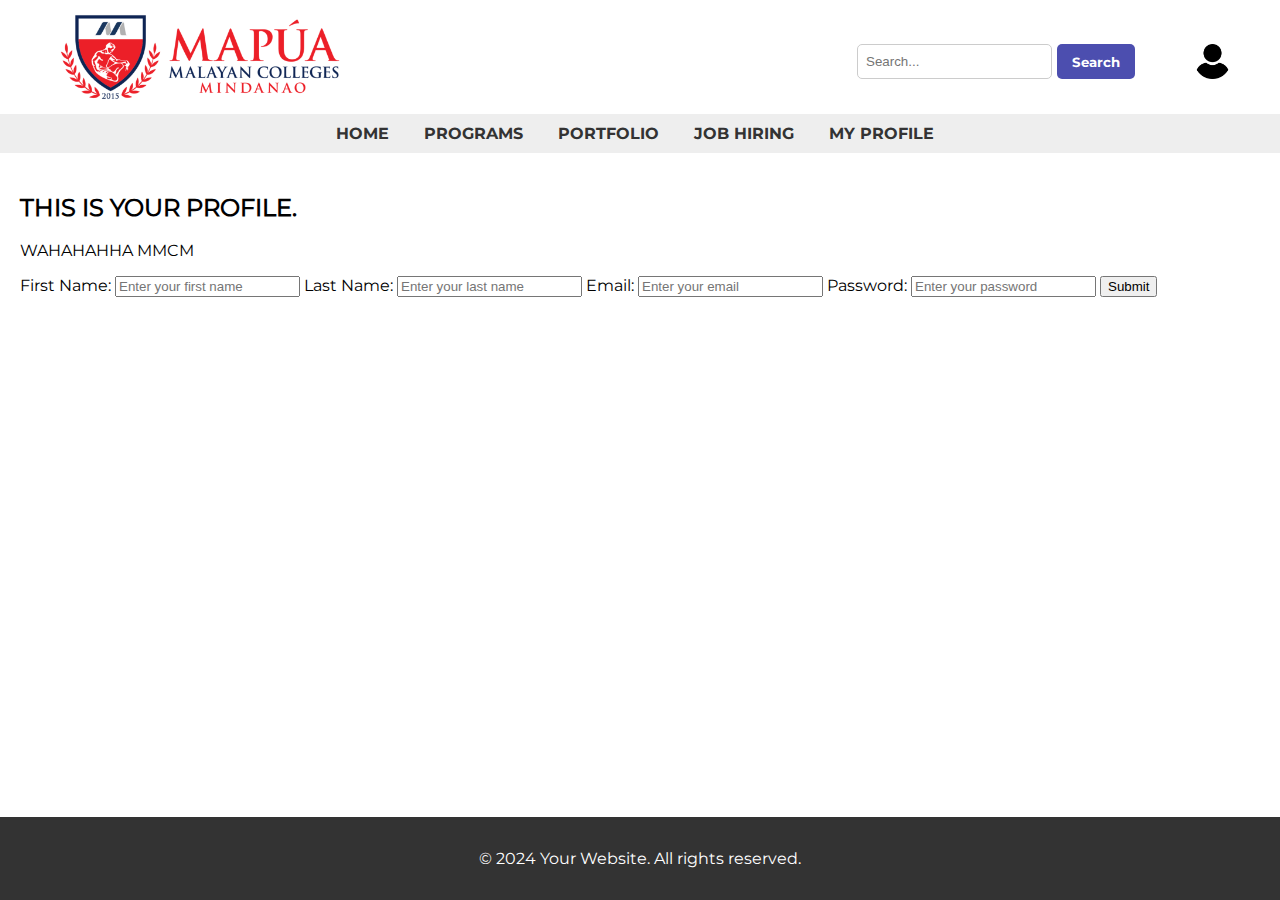
==== pages/form.html @ 5bd32eed "forms and home" ====
<!-- form.html -->
<!DOCTYPE html>
<html lang="en">
<head>
    <meta charset="UTF-8">
    <meta name="viewport" content="width=device-width, initial-scale=1.0">
    <link rel="icon" type="image/x-icon" href="../images/MMCM_Logo_noname.png">
    <link rel="stylesheet" href="../css/styles.css">
    <title>Your Profile</title>
    <body>

        <!-- Your website content will be hidden initially -->
        <div id="content" style="display: none;">
    
            <header>
                <img src="../images\MMCM_Logo.png" alt="Header Image">
                <div class="search-bar">
                    <input type="text" placeholder="Search...">
                    <button type="button">Search</button>
                <img src="../images/user.png" alt="Admin Logo" id="admin-logo">
                </div>
            </header>
    
            <nav>
                <div class="navbar">
                    <ul>
                        <li><a href="home.html">HOME</a></li>
                        <li><a href="prog.html">PROGRAMS</a></li>
                        <li><a href="portfolio.html">PORTFOLIO</a></li>
                        <li><a href="job.html">JOB HIRING</a></li>
                        <li><a href="profile.html">MY PROFILE</a></li>
                    </ul>
                </div>
            </nav>
    
            <main>
                <section>
                    <h2>THIS IS YOUR PROFILE.</h2>
                    <p>WAHAHAHHA MMCM</p>
                    <form>
                        <label for="firstName">First Name:</label>
                        <input type="text" id="firstName" name="firstName" placeholder="Enter your first name" required>
    
                        <label for="lastName">Last Name:</label>
                        <input type="text" id="lastName" name="lastName" placeholder="Enter your last name" required>
    
                        <label for="email">Email:</label>
                        <input type="email" id="email" name="email" placeholder="Enter your email" required>
                        
                        <label for="password">Password:</label>
                        <input type="password" id="password" name="password" placeholder="Enter your password" required>
    
                        <button type="submit" class="submit-button">Submit</button>
                    </form>
                </section>
            </main>
    
            <footer>
                <p>&copy; 2024 Your Website. All rights reserved.</p>
            </footer>
    
        </div>
    
        <!-- JavaScript to show/hide content based on login status -->
        <script>
            // Check if the user is logged in
            const isLoggedIn = /* Add your logic to check login status */ true;
    
            // Show/hide content based on login status
            if (!isLoggedIn) {
                // Redirect to the login page if not logged in
                window.location.href = 'login.html';
            } else {
                // Show the content if logged in
                document.getElementById('content').style.display = 'block';
            }
            document.getElementById('admin-logo').addEventListener('click', function () {
            // Redirect to the form page
            window.location.href = 'form.html';
        });
        </script>
    
    </body>
    </html>
---- css/styles.css ----
@font-face {
    font-family: 'Montserrat-Bold';
    src: url('../fonts/Montserrat-Bold.ttf') format('truetype');
}

@font-face {
    font-family: 'Montserrat-Regular';
    src: url('../fonts/Montserrat-Regular.ttf') format('truetype');
}

@font-face {
    font-family: 'Lato';
    src: url('../fonts/Lato-Regular.ttf') format('truetype');
}

body {
    margin: 0;
    padding: 0;
    font-family: 'Montserrat-Regular', sans-serif;
    font-weight: lighter;
}


header {
    text-align: center;
    display: flex;
    justify-content: space-between; /* Align items on the same line with space in between */
    align-items: center; /* Center items vertically */
    margin: auto;
    background-color: #fff;
}

header img {
    max-width: 300px;
    height: auto;
    margin-left: 50px;

}

.header-container {
    text-align: center;
    background-color: #333;
    color: #fff;
    margin-left: 20px;
    margin-right: 20px;

}

#admin-logo {
    display: relative;
    width: 35px; /* Adjust the maximum width as needed */
    height: auto;
    padding-left: 10px;
    padding-right: 50px;
}

.search-bar {
    display: flex; /* Display input and button in the same line */
    margin-top: 10px; /* Adjust the margin as needed */
}

.search-bar input {
    padding: 8px;
    margin-right: 5px;
    border: 1px solid #ccc;
    border-radius: 5px;
}

.search-bar button {
    font-family: 'Montserrat-Bold';
    padding: 8px 15px;
    background-color: #4c4eaf;
    color: #fff;
    border: none;
    border-radius: 5px;
    cursor: pointer;
}

.search-bar button:hover {
    background-color: #c14242;
}

nav {
    font-family: 'Montserrat-Bold' ;
    background-color: #eee;
    padding: 10px;
}

.navbar {
    display: flex;
    justify-content: center;
    font-weight: bold;
}

nav ul {
    list-style-type: none;
    margin: 0;
    padding: 0;
}

nav li {
    display: inline;
    margin-right: 10px;
}

nav a {
    text-decoration: none;
    color: #333;
    padding: 10px;
    border-radius: 5px;
}

nav a:hover {
    color: #3255ff;
}

main {
    padding: 20px;
}
.school-bg {
    position: fixed;
    top: 0;
    left: 0;
    width: 100%;
    height: 100%;
    object-fit: cover;
    z-index: -1; /* Set a negative z-index to place it behind other content */
}
footer {
    background-color: #333;
    color: #fff;
    text-align: center;
    padding: 1em 0;
    position: fixed;
    bottom: 0;
    width: 100%;
}

/* Styles for the left-aligned form */
.left-column {
    position: fixed;
    left: 0;
    top: 50%;
    transform: translateY(-50%);
    padding: 20px;
    background-color: #f9f9f9;
    border-right: 1px solid #ccc;
}

.left-column form {
    display: flex;
    flex-direction: column;
}

.left-column label {
    margin-bottom: 10px;
}

.left-column input {
    padding: 8px;
    margin-bottom: 15px;
    border: 1px solid #ccc;
    border-radius: 5px;
}

.left-column .submit-button {
    font-family: 'Montserrat-Bold';
    padding: 8px 15px;
    background-color: #4c4eaf;
    color: #fff;
    border: none;
    border-radius: 5px;
    cursor: pointer;
}

.left-column .submit-button:hover {
    background-color: #c14242;
}
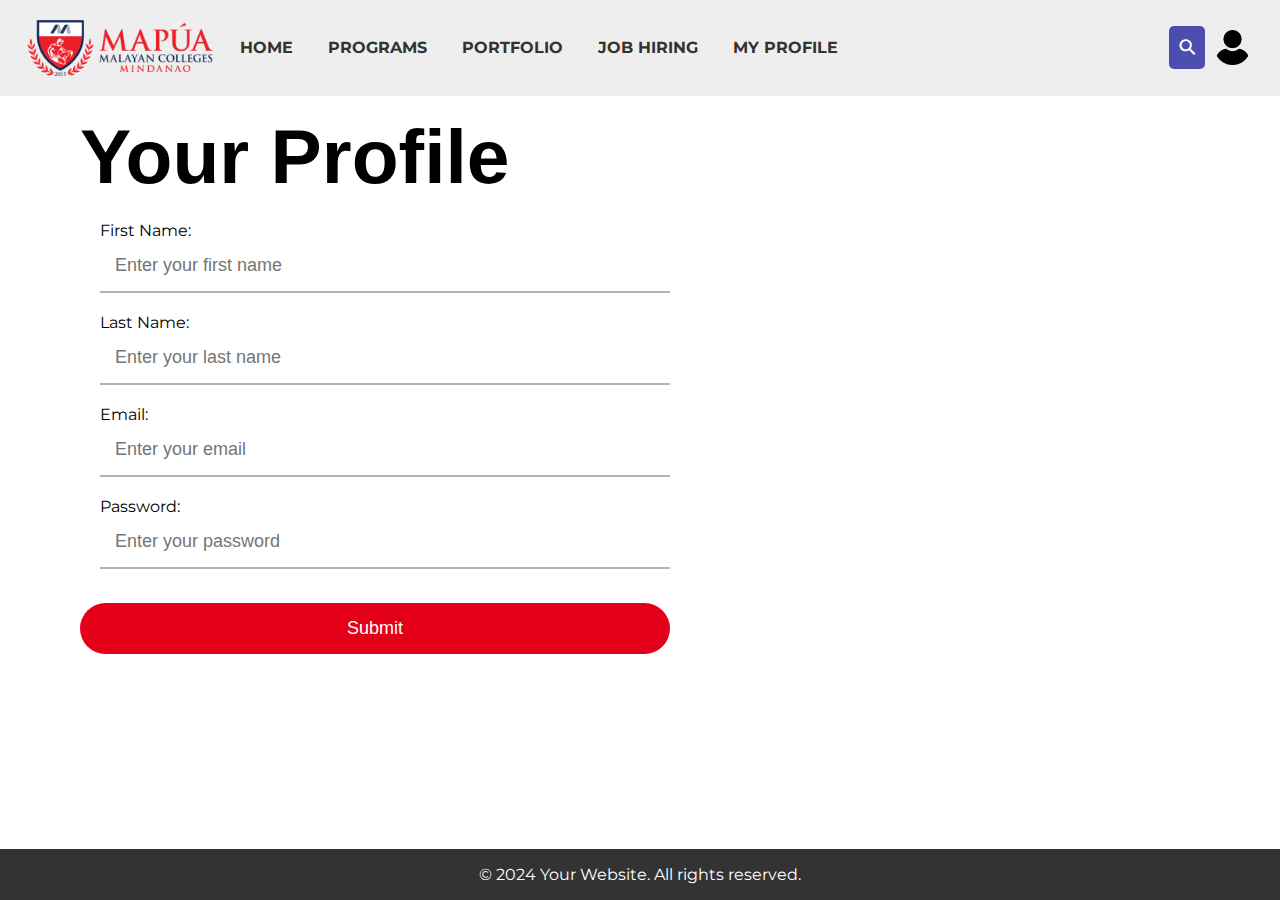
==== commit 0891f289: "Header and Profile page modifications" ====
--- a/pages/form.html
+++ b/pages/form.html
@@ -6,6 +6,7 @@
     <meta name="viewport" content="width=device-width, initial-scale=1.0">
     <link rel="icon" type="image/x-icon" href="../images/MMCM_Logo_noname.png">
     <link rel="stylesheet" href="../css/styles.css">
+    <link rel="stylesheet" href="../css/forms.css">
     <title>Your Profile</title>
     <body>
 
@@ -13,45 +14,60 @@
         <div id="content" style="display: none;">
     
             <header>
-                <img src="../images\MMCM_Logo.png" alt="Header Image">
-                <div class="search-bar">
-                    <input type="text" placeholder="Search...">
-                    <button type="button">Search</button>
-                <img src="../images/user.png" alt="Admin Logo" id="admin-logo">
+                <div class="header-container">
+                    <img src="../images\MMCM_Logo.png" alt="Header Image">
+                    <nav>
+                        <div class="navbar">
+                            <ul>
+                                <li><a href="home.html">HOME</a></li>
+                                <li><a href="prog.html">PROGRAMS</a></li>
+                                <li><a href="portfolio.html">PORTFOLIO</a></li>
+                                <li><a href="job.html">JOB HIRING</a></li>
+                                <li><a href="profile.html">MY PROFILE</a></li>
+                            </ul>
+                        </div>
+                    </nav>
+                    
+                    <div class="search-container">
+                        <form action="/search" method="get">
+                            <input class="search expandright" id="searchright" type="search" name="q" placeholder="Search">
+                            <label class="button searchbutton" for="searchright"><span class="mglass">&#9906;</span></label>
+                        </form>
+                    </div>
+                    
+                    <img src="../images/user.png" alt="Admin Logo" id="admin-logo">
                 </div>
             </header>
-    
-            <nav>
-                <div class="navbar">
-                    <ul>
-                        <li><a href="home.html">HOME</a></li>
-                        <li><a href="prog.html">PROGRAMS</a></li>
-                        <li><a href="portfolio.html">PORTFOLIO</a></li>
-                        <li><a href="job.html">JOB HIRING</a></li>
-                        <li><a href="profile.html">MY PROFILE</a></li>
-                    </ul>
-                </div>
-            </nav>
+        
     
             <main>
+                <h5>Your Profile</h5>
                 <section>
-                    <h2>THIS IS YOUR PROFILE.</h2>
-                    <p>WAHAHAHHA MMCM</p>
-                    <form>
-                        <label for="firstName">First Name:</label>
-                        <input type="text" id="firstName" name="firstName" placeholder="Enter your first name" required>
-    
-                        <label for="lastName">Last Name:</label>
-                        <input type="text" id="lastName" name="lastName" placeholder="Enter your last name" required>
-    
-                        <label for="email">Email:</label>
-                        <input type="email" id="email" name="email" placeholder="Enter your email" required>
-                        
-                        <label for="password">Password:</label>
-                        <input type="password" id="password" name="password" placeholder="Enter your password" required>
-    
-                        <button type="submit" class="submit-button">Submit</button>
+                    <form class="box-form">
+                        <div class="right">
+                            <div class="inputs">
+                                <div class="input-group">
+                                    <label for="firstName">First Name:</label>
+                                    <input type="text" id="firstName" name="firstName" placeholder="Enter your first name" required>
+                                </div>
+                                <div class="input-group">
+                                    <label for="lastName">Last Name:</label>
+                                    <input type="text" id="lastName" name="lastName" placeholder="Enter your last name" required>
+                                </div>
+                                <div class="input-group">
+                                    <label for="email">Email:</label>
+                                    <input type="email" id="email" name="email" placeholder="Enter your email" required>
+                                </div>
+                                <div class="input-group">
+                                    <label for="password">Password:</label>
+                                    <input type="password" id="password" name="password" placeholder="Enter your password" required>
+                                </div>
+                            </div>
+                            <button type="submit" class="submit-button">Submit</button>
+                        </div>
                     </form>
+                    
+                    
                 </section>
             </main>
     
--- a/css/styles.css
+++ b/css/styles.css
@@ -23,52 +23,59 @@
 
 header {
     text-align: center;
-    display: flex;
-    justify-content: space-between; /* Align items on the same line with space in between */
-    align-items: center; /* Center items vertically */
-    margin: auto;
-    background-color: #fff;
-}
-
-header img {
-    max-width: 300px;
+    background-color: #eee;
+}
+
+.header-container {
+    display: flex;
+    justify-content: space-between;
+    align-items: center;
+    padding: 10px 20px;
+}
+
+.header-container img {
+    max-width: 200px;
     height: auto;
-    margin-left: 50px;
-
-}
-
-.header-container {
-    text-align: center;
-    background-color: #333;
-    color: #fff;
-    margin-left: 20px;
-    margin-right: 20px;
-
-}
-
-#admin-logo {
-    display: relative;
-    width: 35px; /* Adjust the maximum width as needed */
-    height: auto;
-    padding-left: 10px;
-    padding-right: 50px;
-}
-
-.search-bar {
-    display: flex; /* Display input and button in the same line */
-    margin-top: 10px; /* Adjust the margin as needed */
-}
-
-.search-bar input {
-    padding: 8px;
-    margin-right: 5px;
-    border: 1px solid #ccc;
-    border-radius: 5px;
-}
-
-.search-bar button {
-    font-family: 'Montserrat-Bold';
-    padding: 8px 15px;
+}
+
+.navbar ul {
+    list-style-type: none;
+    margin: 0;
+    padding: 0;
+}
+
+.navbar li {
+    display: inline;
+    margin-right: 10px;
+}
+
+.navbar a {
+    text-decoration: none;
+    color: #333;
+    padding: 10px;
+    border-radius: 5px;
+}
+
+.navbar a:hover {
+    color: #3255ff;
+}
+
+.search-container {
+    position: relative;
+    display: flex;
+    align-items: center;
+    margin-left: auto; /* Aligns the search container to the right */
+}
+
+.mglass {
+    display: inline-block;
+    pointer-events: none;
+    transform: rotate(-45deg);
+}
+
+.searchbutton {
+    font-size: 22px;
+    padding: 8px 10px;
     background-color: #4c4eaf;
     color: #fff;
     border: none;
@@ -76,9 +83,72 @@
     cursor: pointer;
 }
 
-.search-bar button:hover {
+.search {
+    position: absolute;
+    left: 0;
+    outline: none;
+    border: none;
+    padding: 0;
+    width: 0;
+    height: 100%;
+    border-bottom: 2px solid black;
+    z-index: 10;
+    transition-duration: 0.4s;
+}
+
+.search:focus {
+    width: 213px;
+    padding: 0 16px 0 0;
+}
+
+
+
+.searchbutton:hover {
     background-color: #c14242;
 }
+
+.search:focus + .searchbutton {
+    background-color: white;
+    color: black;
+}
+
+
+.search {
+    position: absolute;
+    left: 60px;
+    outline: none;
+    border: none;
+    padding: 0;
+    width: 0;
+    height: 100%;
+    border-bottom: 2px solid black; /* Add border-bottom style */
+    z-index: 10;
+    transition-duration: 0.4s;
+}
+
+.search:focus {
+    width: 363px;
+    padding: 0 16px 0 0;
+}
+
+
+.expandright {
+    left: auto;
+    right: 49px;
+}
+
+.expandright:focus {
+    padding: 0 0 0 16px;
+}
+
+
+#admin-logo {
+    width: 35px;
+    height: auto;
+    margin-left: 10px;
+    margin-right: 10px;
+}
+
 
 nav {
     font-family: 'Montserrat-Bold' ;
@@ -117,6 +187,7 @@
 main {
     padding: 20px;
 }
+
 .school-bg {
     position: fixed;
     top: 0;
@@ -124,13 +195,15 @@
     width: 100%;
     height: 100%;
     object-fit: cover;
-    z-index: -1; /* Set a negative z-index to place it behind other content */
-}
+    z-index: -1;
+    overflow: hidden; /* Ensure the overlay stays within the boundaries of .school-bg */
+    background: linear-gradient(to top, rgba(0, 0, 0, 0.8) 0%, rgba(0, 0, 0, 0) 100%);
+}
+
 footer {
     background-color: #333;
     color: #fff;
     text-align: center;
-    padding: 1em 0;
     position: fixed;
     bottom: 0;
     width: 100%;
--- a/css/forms.css
+++ b/css/forms.css
@@ -0,0 +1,59 @@
+.box-form .right {
+    padding: 30px 60px 40px; /* Increased padding on top */
+    overflow: hidden;
+    width: calc(100% - 650px); /* Adjust the width as needed */
+}
+
+main h5 {
+    padding: 40px 60px 5px; /* Padding adjusted */
+    font-size: 6vmax;
+    line-height: 0;
+    font-family: "Montserrat", sans-serif;
+    margin-bottom: 10px; /* Decreased margin bottom */
+    margin-top: 0; /* Removed margin top */
+}
+
+.box-form .right h6 {
+    font-size: 1.5vmax; /* Increased font size */
+    color: #B0B3B9;
+    font-weight: 100;
+    margin-bottom: 30px; /* Maintain space after the subheading */
+}
+
+.box-form .right p {
+    font-size: 16px; /* Maintain font size */
+    color: #B0B3B9;
+    margin-bottom: 30px; /* Maintain space after the paragraph */
+}
+
+.box-form .right .inputs {
+    overflow: hidden;
+    margin-bottom: 30px; /* Maintain space between inputs */
+}
+
+.box-form .right .input-group {
+    margin: 20px; /* Add space between label-input pairs */
+}
+
+.box-form .right input {
+    width: 100%;
+    padding: 15px; /* Maintain padding */
+    font-size: 18px; /* Maintain font size */
+    border: none;
+    outline: none;
+    border-bottom: 2px solid #B0B3B9;
+}
+
+.box-form .right button {
+    width: 100%; /* Set the width to 100% */
+    color: #fff;
+    font-size: 18px; /* Maintain font size */
+    padding: 15px 35px; /* Maintain padding */
+    border-radius: 50px;
+    display: inline-block;
+    border: 0;
+    outline: 0;
+    background-color: #e50019;
+    transition: box-shadow 0.3s, background-color 0.3s; /* Added transition */
+    margin-top: -100px; /* Adjust the margin-top value as needed */
+}
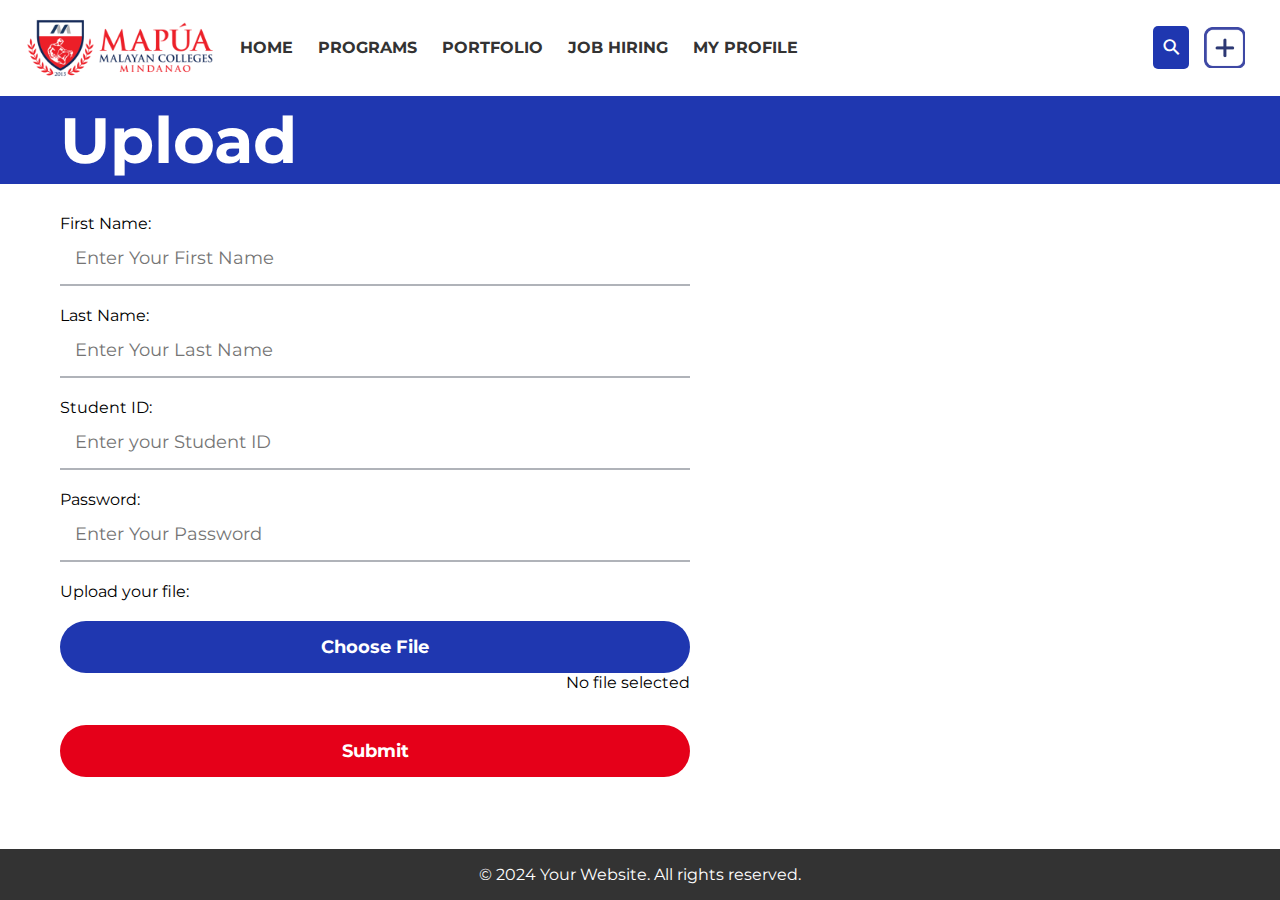
==== commit 46545159: "PORFOLIO AND HOME" ====
--- a/pages/form.html
+++ b/pages/form.html
@@ -7,7 +7,7 @@
     <link rel="icon" type="image/x-icon" href="../images/MMCM_Logo_noname.png">
     <link rel="stylesheet" href="../css/styles.css">
     <link rel="stylesheet" href="../css/forms.css">
-    <title>Your Profile</title>
+    <title>Mapúa MCM Portal - Upload</title>
     <body>
 
         <!-- Your website content will be hidden initially -->
@@ -35,32 +35,41 @@
                         </form>
                     </div>
                     
-                    <img src="../images/user.png" alt="Admin Logo" id="admin-logo">
+                    <img src="../images/button.png" alt="Admin Logo" id="admin-logo">
                 </div>
             </header>
         
     
             <main>
-                <h5>Your Profile</h5>
+                <h5>Upload</h5>
                 <section>
                     <form class="box-form">
                         <div class="right">
                             <div class="inputs">
                                 <div class="input-group">
                                     <label for="firstName">First Name:</label>
-                                    <input type="text" id="firstName" name="firstName" placeholder="Enter your first name" required>
+                                    <input type="text" id="firstName" name="firstName" placeholder="Enter Your First Name" required>
                                 </div>
                                 <div class="input-group">
                                     <label for="lastName">Last Name:</label>
-                                    <input type="text" id="lastName" name="lastName" placeholder="Enter your last name" required>
+                                    <input type="text" id="lastName" name="lastName" placeholder="Enter Your Last Name" required>
                                 </div>
                                 <div class="input-group">
-                                    <label for="email">Email:</label>
-                                    <input type="email" id="email" name="email" placeholder="Enter your email" required>
+                                    <label for="studentID">Student ID:</label>
+                                    <input type="text" id="studentID" name="studentID" placeholder="Enter your Student ID" pattern="\d{10}" required>
+                                </div>
+                                
+                                <div class="input-group">
+                                    <label for="password">Password:</label>
+                                    <input type="password" id="password" name="password" placeholder="Enter Your Password" required>
                                 </div>
                                 <div class="input-group">
-                                    <label for="password">Password:</label>
-                                    <input type="password" id="password" name="password" placeholder="Enter your password" required>
+                                    <label for="uploadPicture">Upload your file:</label>
+                                    <div class="file-input-container">
+                                        <input type="file" id="profilePicture" name="profilePicture" accept=".jpg, .jpeg, .png" style="display: none;">
+                                        <button type="button" onclick="document.getElementById('profilePicture').click()" class="file-upload-button">Choose File</button>
+                                        <span id="selectedFileName">No file selected</span>
+                                    </div>
                                 </div>
                             </div>
                             <button type="submit" class="submit-button">Submit</button>
--- a/css/styles.css
+++ b/css/styles.css
@@ -23,7 +23,7 @@
 
 header {
     text-align: center;
-    background-color: #eee;
+    background-color: #ffffff;
 }
 
 .header-container {
@@ -46,7 +46,7 @@
 
 .navbar li {
     display: inline;
-    margin-right: 10px;
+    margin-right: auto;
 }
 
 .navbar a {
@@ -76,7 +76,7 @@
 .searchbutton {
     font-size: 22px;
     padding: 8px 10px;
-    background-color: #4c4eaf;
+    background-color: #1f37b0;
     color: #fff;
     border: none;
     border-radius: 5px;
@@ -84,6 +84,7 @@
 }
 
 .search {
+    font-family: 'Montserrat-Regular', sans-serif;
     position: absolute;
     left: 0;
     outline: none;
@@ -100,8 +101,6 @@
     width: 213px;
     padding: 0 16px 0 0;
 }
-
-
 
 .searchbutton:hover {
     background-color: #c14242;
@@ -141,18 +140,21 @@
     padding: 0 0 0 16px;
 }
 
-
 #admin-logo {
-    width: 35px;
+    padding: 5px;
+    width: 41px;
     height: auto;
     margin-left: 10px;
     margin-right: 10px;
-}
-
+    display: inline-block;
+    vertical-align: middle;
+    max-width: 100%; /* Ensure the image doesn't exceed its container */
+    box-sizing: content-box; /* Ensure padding is included in the width */
+}
 
 nav {
     font-family: 'Montserrat-Bold' ;
-    background-color: #eee;
+    background-color: #ffffff;
     padding: 10px;
 }
 
@@ -184,11 +186,8 @@
     color: #3255ff;
 }
 
-main {
-    padding: 20px;
-}
-
 .school-bg {
+    display: inline-block;
     position: fixed;
     top: 0;
     left: 0;
@@ -196,9 +195,40 @@
     height: 100%;
     object-fit: cover;
     z-index: -1;
-    overflow: hidden; /* Ensure the overlay stays within the boundaries of .school-bg */
+}
+
+.school-overlay {
+    position: fixed;
+    top: 0;
+    left: 0;
+    width: 100%;
+    height: 100%;
+    z-index: -1;
     background: linear-gradient(to top, rgba(0, 0, 0, 0.8) 0%, rgba(0, 0, 0, 0) 100%);
 }
+.submit-button {
+    width: auto;
+    color: #fff;
+    font-size: 18px;
+    padding: 15px 35px; /* Adjust padding as needed */
+    border-radius: 50px;
+    position: relative;
+    border: 0;
+    outline: 0;
+    background-color: #e50019;
+    font-family: 'Montserrat-Bold', sans-serif;
+    transition: box-shadow 0.3s, background-color 0.3s;
+    margin-top: 100px;
+    display: block; /* Make it a block-level element */
+    margin-left: auto;
+    margin-right: auto;
+}
+
+.submit-button:hover {
+    background-color: #3a7e3b;
+}
+
+
 
 footer {
     background-color: #333;
@@ -207,45 +237,5 @@
     position: fixed;
     bottom: 0;
     width: 100%;
-}
-
-/* Styles for the left-aligned form */
-.left-column {
-    position: fixed;
-    left: 0;
-    top: 50%;
-    transform: translateY(-50%);
-    padding: 20px;
-    background-color: #f9f9f9;
-    border-right: 1px solid #ccc;
-}
-
-.left-column form {
-    display: flex;
-    flex-direction: column;
-}
-
-.left-column label {
-    margin-bottom: 10px;
-}
-
-.left-column input {
-    padding: 8px;
-    margin-bottom: 15px;
-    border: 1px solid #ccc;
-    border-radius: 5px;
-}
-
-.left-column .submit-button {
-    font-family: 'Montserrat-Bold';
-    padding: 8px 15px;
-    background-color: #4c4eaf;
-    color: #fff;
-    border: none;
-    border-radius: 5px;
-    cursor: pointer;
-}
-
-.left-column .submit-button:hover {
-    background-color: #c14242;
-}
+    z-index: 999; /* Adjust the z-index as needed */
+}--- a/css/forms.css
+++ b/css/forms.css
@@ -1,59 +1,115 @@
+/* Updated CSS for your form */
 .box-form .right {
-    padding: 30px 60px 40px; /* Increased padding on top */
+    padding: 30px 60px 40px;
     overflow: hidden;
-    width: calc(100% - 650px); /* Adjust the width as needed */
+    width: calc(100% - 650px);
+}
+
+body {
+    margin: 0;
+    padding: 0;
 }
 
 main h5 {
-    padding: 40px 60px 5px; /* Padding adjusted */
-    font-size: 6vmax;
-    line-height: 0;
-    font-family: "Montserrat", sans-serif;
-    margin-bottom: 10px; /* Decreased margin bottom */
-    margin-top: 0; /* Removed margin top */
+    display: inline-block;
+    padding: 5px 60px;
+    font-size: 5vmax;
+    font-family: "Montserrat-Bold", sans-serif;
+    margin: auto;
+    color: #fff;
+    background-color: #1f37b0;
+    width: 100%;
+    box-sizing: border-box; /* Ensures padding is included in the width */
 }
 
 .box-form .right h6 {
-    font-size: 1.5vmax; /* Increased font size */
+    font-size: 1.5vmax;
     color: #B0B3B9;
     font-weight: 100;
-    margin-bottom: 30px; /* Maintain space after the subheading */
+    margin-bottom: 30px;
 }
 
 .box-form .right p {
-    font-size: 16px; /* Maintain font size */
+    font-size: 16px;
     color: #B0B3B9;
-    margin-bottom: 30px; /* Maintain space after the paragraph */
+    margin-bottom: 30px;
 }
 
 .box-form .right .inputs {
     overflow: hidden;
-    margin-bottom: 30px; /* Maintain space between inputs */
+    margin-bottom: 30px;
 }
 
 .box-form .right .input-group {
-    margin: 20px; /* Add space between label-input pairs */
+    margin-bottom: 20px;
 }
 
 .box-form .right input {
     width: 100%;
-    padding: 15px; /* Maintain padding */
-    font-size: 18px; /* Maintain font size */
+    padding: 15px;
+    font-size: 18px;
     border: none;
     outline: none;
     border-bottom: 2px solid #B0B3B9;
 }
 
-.box-form .right button {
-    width: 100%; /* Set the width to 100% */
+.box-form .right input::placeholder {
+    font-family: 'Montserrat-Regular', sans-serif;
+}
+
+.file-input-container {
+    position: relative;
+    overflow: hidden;
+    display: block;
+    margin-top: 10px;
+    text-align: right; /* Align button to the right */
+}
+
+.file-input-container input {
+    position: absolute;
+    top: 0;
+    right: 0;
+    margin: 0;
+    font-size: 20px;
+    cursor: pointer;
+    opacity: 0;
+}
+
+.file-input-container button {
+    width: 100%;
     color: #fff;
-    font-size: 18px; /* Maintain font size */
-    padding: 15px 35px; /* Maintain padding */
+    font-size: 18px;
+    padding: 15px 35px;
+    border-radius: 50px;
+    display: inline-block;
+    border: 0;
+    outline: 0;
+    background-color: #1f37b0;
+    font-family: 'Montserrat-Bold', sans-serif;
+    border-radius: 50px;
+    margin-top: 10px;
+}
+
+
+.file-input-container button:hover {
+    background-color: #c14242;
+}
+
+.box-form .right .submit-button {
+    width: 100%;
+    color: #fff;
+    font-size: 18px;
+    padding: 15px 35px;
     border-radius: 50px;
     display: inline-block;
     border: 0;
     outline: 0;
     background-color: #e50019;
-    transition: box-shadow 0.3s, background-color 0.3s; /* Added transition */
-    margin-top: -100px; /* Adjust the margin-top value as needed */
+    font-family: 'Montserrat-Bold', sans-serif;
+    transition: box-shadow 0.3s, background-color 0.3s;
+    margin-top: -100px;
 }
+
+.box-form .right .submit-button:hover {
+    background-color: #42c144;
+}
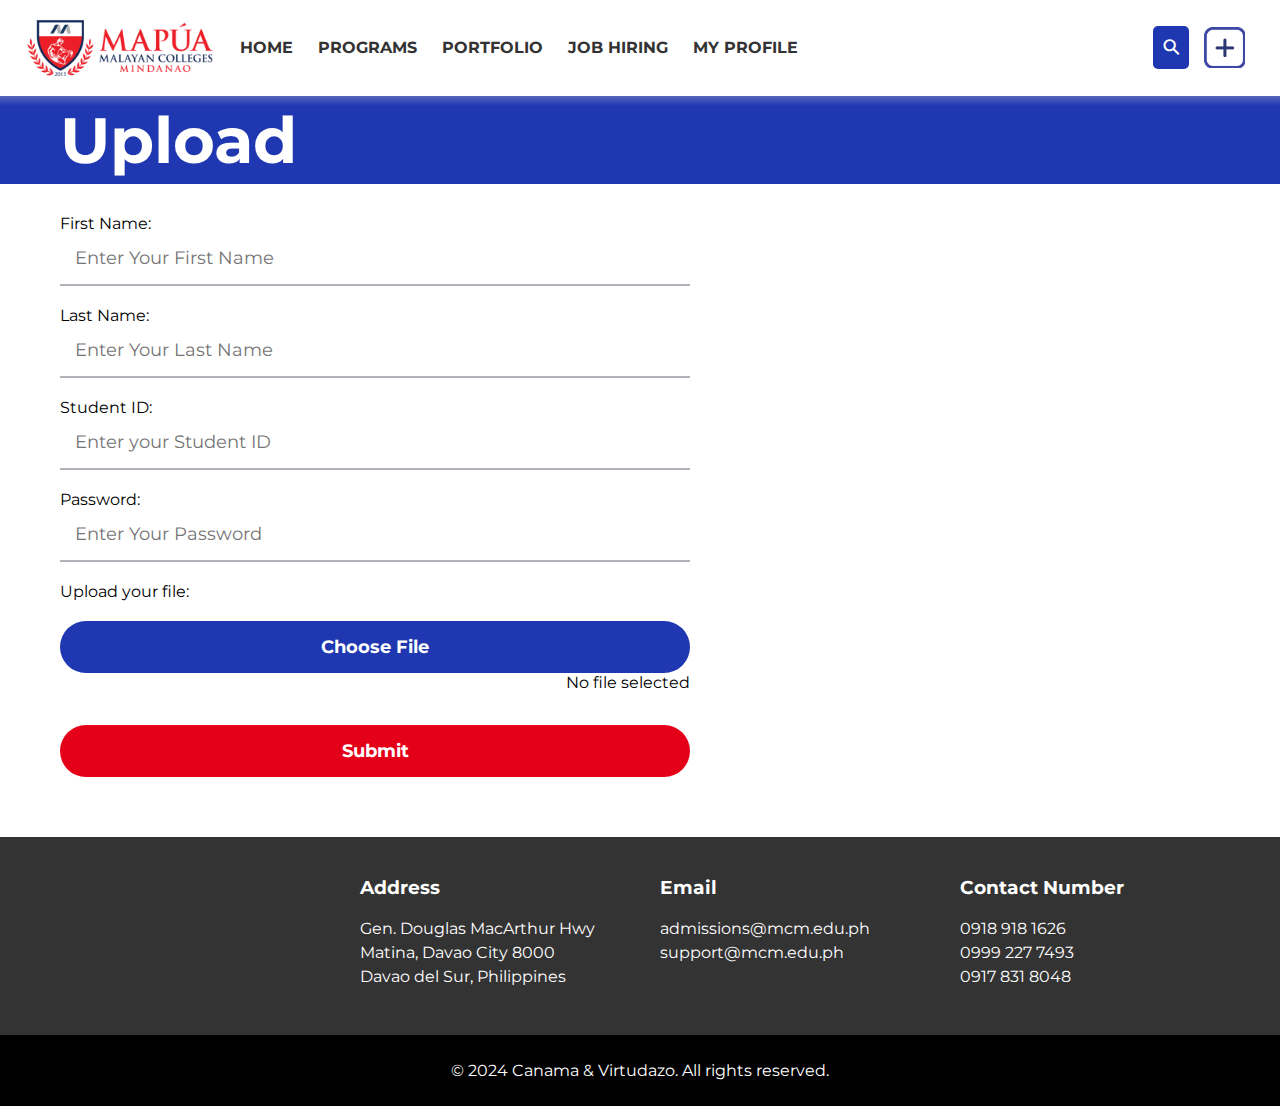
==== commit d4fd8d61: "Footer" ====
--- a/pages/form.html
+++ b/pages/form.html
@@ -81,7 +81,34 @@
             </main>
     
             <footer>
-                <p>&copy; 2024 Your Website. All rights reserved.</p>
+                <div class="footer-top">
+                    <div class="footer-columns">
+                        <div class="footer-item">
+                            <div class="map-container">
+                            <iframe src="https://www.google.com/maps/embed?pb=!1m18!1m12!1m3!1d3959.5411669255977!2d125.59342837481084!3d7.063071692939445!2m3!1f0!2f0!3f0!3m2!1i1024!2i768!4f13.1!3m3!1m2!1s0x32f96d630de05087%3A0x4676cfbea16633c2!2sMap%C3%BAa%20Malayan%20Colleges%20Mindanao!5e0!3m2!1sen!2sph!4v1709653555781!5m2!1sen!2sph" width="600" height="450" style="border:0;" allowfullscreen="" loading="lazy" referrerpolicy="no-referrer-when-downgrade"></iframe>                        </div>
+                        </div>
+                        <div class="footer-item">
+                            <h3>Address</h3>
+                            <p>Gen. Douglas MacArthur Hwy<br>
+                                Matina, Davao City 8000<br>
+                                Davao del Sur, Philippines</p>
+                        </div>
+                        <div class="footer-item">
+                            <h3>Email</h3>
+                            <p>admissions@mcm.edu.ph<br>
+                                support@mcm.edu.ph</p>
+                        </div>
+                        <div class="footer-item">
+                            <h3>Contact Number</h3>
+                            <p>0918 918 1626<br>
+                                0999 227 7493<br>
+                                0917 831 8048</p>
+                        </div>
+                    </div>
+                </div>
+                <div class="footer-bottom">
+                    <p>&copy; 2024 Canama & Virtudazo. All rights reserved.</p>
+                </div>
             </footer>
     
         </div>
--- a/css/styles.css
+++ b/css/styles.css
@@ -24,6 +24,8 @@
 header {
     text-align: center;
     background-color: #ffffff;
+    position: relative;
+    box-shadow: 0 2px 4px rgba(0, 0, 0, 0.1); /* Add a subtle shadow */
 }
 
 .header-container {
@@ -32,6 +34,19 @@
     align-items: center;
     padding: 10px 20px;
 }
+
+/* Add this block to create the glow effect */
+header::after {
+    content: '';
+    position: absolute;
+    bottom: -10px;
+    left: 0;
+    width: 100%;
+    height: 20px;
+    background: linear-gradient(to top, rgba(255, 255, 255, 0), rgba(255, 255, 255, 0.5)); /* Adjust the color and opacity as needed */
+    pointer-events: none;
+}
+
 
 .header-container img {
     max-width: 200px;
@@ -228,14 +243,73 @@
     background-color: #3a7e3b;
 }
 
-
+main {
+    flex-grow: 1; 
+    padding-bottom: 20px;
+}
 
 footer {
-    background-color: #333;
+    position: relative;
+    background-color: black;
     color: #fff;
     text-align: center;
-    position: fixed;
+    width: 100%;
+}
+
+.footer-top {
+    background-color: #333;
+    padding: 20px 60px 10px 60px;
+}
+
+.footer-columns {
+    display: flex;
+    justify-content: space-between;
+    flex-wrap: wrap; /* Allow columns to wrap to next row */
+}
+
+.footer-item {
+    flex-basis: calc(25% - 30px); /* Adjust column width */
+    margin-bottom: 20px; /* Add some spacing between columns */
+}
+
+.footer-item h3 {
+    font-family: 'Montserrat-Bold', sans-serif;
+
+    text-align: left;
+}
+
+.footer-item p {
+    font-family: 'Montserrat-Regular', sans-serif;
+    text-align: left;
+    line-height: 1.5;
+}
+
+.map-container {
+    position: relative;
+    overflow: hidden;
+    padding-top: 56.25%; /* Aspect ratio (height:width) 16:9 */
+}
+
+.map-container iframe {
+    position: absolute;
+    top: 0;
+    left: 0;
+    width: 100%;
+    height: 100%;
+}
+
+.footer-bottom {
+    background-color: black;
+    padding: 10px 0;
+}
+
+.footer-home {
+    background-color: black;
+    color: #fff;
+    text-align: center;
+    position: absolute; /* Change from fixed to absolute */
     bottom: 0;
     width: 100%;
     z-index: 999; /* Adjust the z-index as needed */
+    margin-top: auto; /* Ensure it sticks to the bottom */
 }